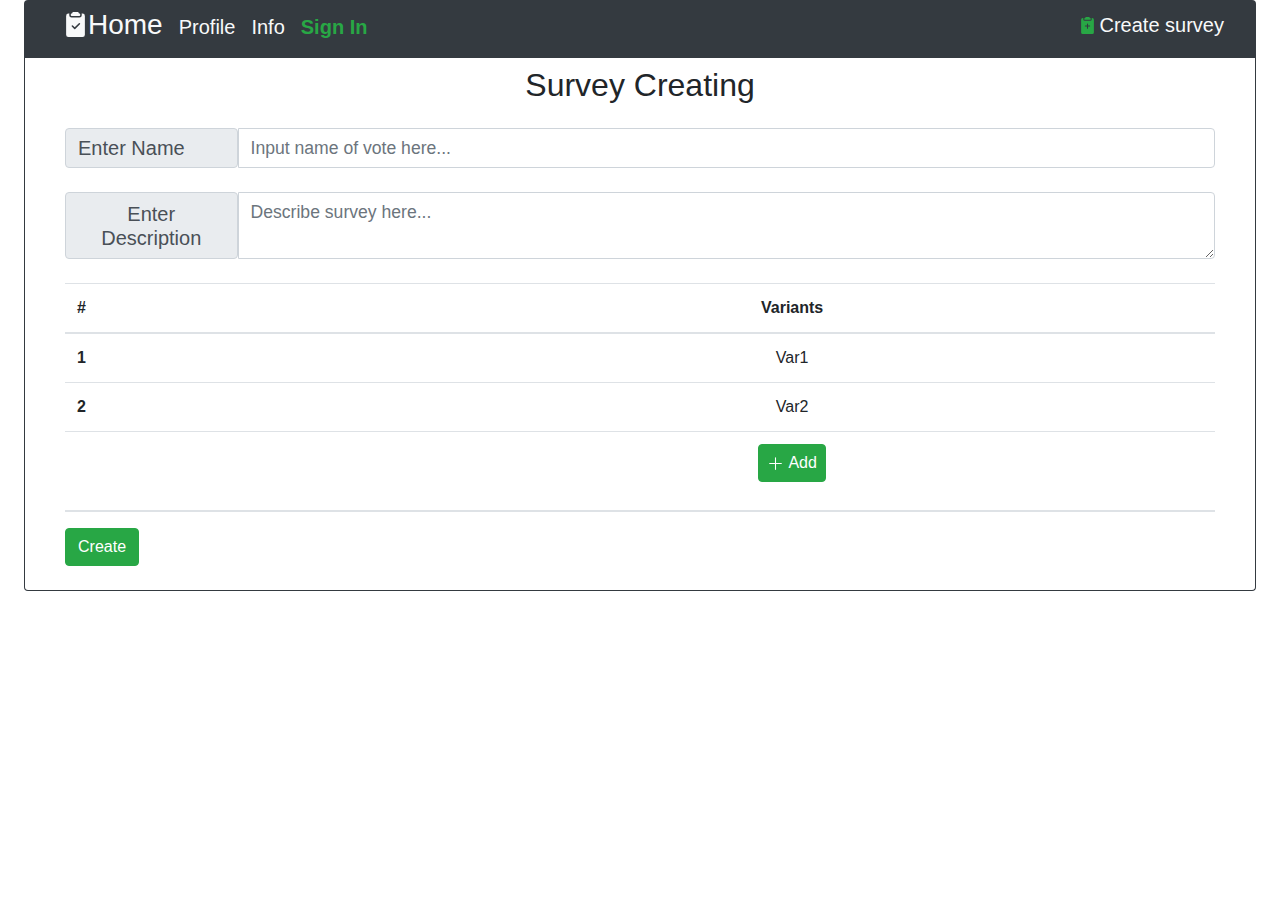
==== create.html @ 8d779210 "+ create page, info page, home page. Add Create Survey button in nav." ====
<!DOCTYPE html>
<html>
<head>
	<meta charset="utf-8">
	<meta name="viewport" content="width=device-width, initial-scale=1.0, shrink-to-fit=no">
	<link rel="stylesheet" href="https://cdn.jsdelivr.net/npm/bootstrap@4.0.0/dist/css/bootstrap.min.css" integrity="sha384-Gn5384xqQ1aoWXA+058RXPxPg6fy4IWvTNh0E263XmFcJlSAwiGgFAW/dAiS6JXm" crossorigin="anonymous">
	<link rel="stylesheet" type="text/css" href="css/style.css">
	<title>Create Vote</title>
	<script src="https://cdn.jsdelivr.net/npm/bootstrap@5.2.2/dist/js/bootstrap.bundle.min.js"></script>
</head>
<body>

	<nav class="navbar navbar-expand-lg sticky-top bg-dark mx-4 rounded-top py-0">
  		<div class="container-fluid">
    		<a class="navbar-brand d-flex mx-2 py-2" href="home.html">
    			<svg xmlns="http://www.w3.org/2000/svg" width="25" height="25" fill="currentColor" class="bi bi-clipboard2-check-fill text-light mt-1" viewBox="0 0 16 16">
  				<path d="M10 .5a.5.5 0 0 0-.5-.5h-3a.5.5 0 0 0-.5.5.5.5 0 0 1-.5.5.5.5 0 0 0-.5.5V2a.5.5 0 0 0 .5.5h5A.5.5 0 0 0 11 2v-.5a.5.5 0 0 0-.5-.5.5.5 0 0 1-.5-.5Z"/>
  				<path d="M4.085 1H3.5A1.5 1.5 0 0 0 2 2.5v12A1.5 1.5 0 0 0 3.5 16h9a1.5 1.5 0 0 0 1.5-1.5v-12A1.5 1.5 0 0 0 12.5 1h-.585c.055.156.085.325.085.5V2a1.5 1.5 0 0 1-1.5 1.5h-5A1.5 1.5 0 0 1 4 2v-.5c0-.175.03-.344.085-.5Zm6.769 6.854-3 3a.5.5 0 0 1-.708 0l-1.5-1.5a.5.5 0 1 1 .708-.708L7.5 9.793l2.646-2.647a.5.5 0 0 1 .708.708Z"/>
				</svg>
    			<div class="text-light h3">Home</div>
    		</a>
    		<button class="navbar-toggler" type="button" data-bs-toggle="collapse" data-bs-target="#navbarSupportedContent" aria-controls="navbarSupportedContent" aria-expanded="false" aria-label="Toggle navigation">
      			<svg xmlns="http://www.w3.org/2000/svg" width="25" height="25" fill="currentColor" class="bi bi-filter-right text-light" viewBox="0 0 16 16">
  				<path d="M14 10.5a.5.5 0 0 0-.5-.5h-3a.5.5 0 0 0 0 1h3a.5.5 0 0 0 .5-.5zm0-3a.5.5 0 0 0-.5-.5h-7a.5.5 0 0 0 0 1h7a.5.5 0 0 0 .5-.5zm0-3a.5.5 0 0 0-.5-.5h-11a.5.5 0 0 0 0 1h11a.5.5 0 0 0 .5-.5z"/>
				</svg>
    		</button>
    		<div class="collapse navbar-collapse" id="navbarSupportedContent">
      			<ul class="navbar-nav me-auto mb-2 mb-lg-0">
        			<li class="nav-item">
          				<a class="nav-link text-light h5 mt-1" aria-current="page" href="profile.html">Profile</a>
       				</li>
        			<li class="nav-item">
          				<a class="nav-link text-light h5 mt-1" href="info.html">Info</a>
       				</li>
        			<li class="nav-item">
          				<a class="sign-in-btn nav-link text-success h5 mt-1" href="SignIn.html">Sign In</a>
       				</li>
      			</ul>
    		</div>
  		</div>
  		<div>
  			<a class="navbar-brand d-flex" href="create.html">
    			<svg xmlns="http://www.w3.org/2000/svg" width="17" height="17" fill="currentColor" class="bi bi-clipboard2-plus-fill text-success mt-1 mx-1" viewBox="0 0 16 16">
  				<path d="M10 .5a.5.5 0 0 0-.5-.5h-3a.5.5 0 0 0-.5.5.5.5 0 0 1-.5.5.5.5 0 0 0-.5.5V2a.5.5 0 0 0 .5.5h5A.5.5 0 0 0 11 2v-.5a.5.5 0 0 0-.5-.5.5.5 0 0 1-.5-.5Z"/>
  				<path d="M4.085 1H3.5A1.5 1.5 0 0 0 2 2.5v12A1.5 1.5 0 0 0 3.5 16h9a1.5 1.5 0 0 0 1.5-1.5v-12A1.5 1.5 0 0 0 12.5 1h-.585c.055.156.085.325.085.5V2a1.5 1.5 0 0 1-1.5 1.5h-5A1.5 1.5 0 0 1 4 2v-.5c0-.175.03-.344.085-.5ZM8.5 6.5V8H10a.5.5 0 0 1 0 1H8.5v1.5a.5.5 0 0 1-1 0V9H6a.5.5 0 0 1 0-1h1.5V6.5a.5.5 0 0 1 1 0Z"/>
				</svg>
    			<div class="text-light h5">Create survey</div>
    		</a>
  		</div>
	</nav>

	<div class="main-content mx-4 border border-top-0 border-dark rounded-bottom py-2 px-3">
		<div class="mx-4">
			<div class="d-flex justify-content-center mb-3">
				<h2>
					Survey Creating
				</h2>
			</div>
			<div class="input-group">
				<div class="input-group mb-4">
  					<span class="input-group-text w-15"><h5 class="mb-0">Enter Name</h5></span>
  					<input class="form-control" placeholder="Input name of vote here..."></input>
				</div>
				<div class="input-group mb-4">
  					<span class="input-group-text w-15"><h5 class="mb-0">Enter Description</h5></span>
  					<textarea class="form-control" aria-label="With textarea" placeholder="Describe survey here..."></textarea>
				</div>
			</div>
			<table class="table">
  				<thead>
    				<tr>
      					<th scope="col">#</th>
      					<th scope="col" class="text-center">Variants</th>
    				</tr>
  				</thead>
  				<tbody>
    				<tr>
      					<th scope="row">1</th>
      					<td class="text-center">Var1</td>
    				</tr>
    				<tr>
      					<th scope="row">2</th>
      					<td class="text-center">Var2</td>
    				</tr>
    				<tr>
    					<th scope="row"></th>
      					<td>
      						<button type="button" class="btn btn-success d-flex mx-auto px-2">
      							<svg xmlns="http://www.w3.org/2000/svg" width="17" height="17" fill="currentColor" class="bi bi-plus-lg mt-1 mr-1" viewBox="0 0 16 16">
  								<path fill-rule="evenodd" d="M8 2a.5.5 0 0 1 .5.5v5h5a.5.5 0 0 1 0 1h-5v5a.5.5 0 0 1-1 0v-5h-5a.5.5 0 0 1 0-1h5v-5A.5.5 0 0 1 8 2Z"/>
								</svg>
      							<div>Add</div>
      						</button>
      					</td>
    				</tr>
  				</tbody>
			</table>
			<hr class="border border-2">
			<button type="button" class="btn btn-success mb-3" onclick="location.href='home.html'">Create</button>
		</div>
	</div>

	<script src="https://code.jquery.com/jquery-3.2.1.slim.min.js" integrity="sha384-KJ3o2DKtIkvYIK3UENzmM7KCkRr/rE9/Qpg6aAZGJwFDMVNA/GpGFF93hXpG5KkN" crossorigin="anonymous"></script>
	<script src="https://cdn.jsdelivr.net/npm/popper.js@1.12.9/dist/umd/popper.min.js" integrity="sha384-ApNbgh9B+Y1QKtv3Rn7W3mgPxhU9K/ScQsAP7hUibX39j7fakFPskvXusvfa0b4Q" crossorigin="anonymous"></script>
	<script src="https://cdn.jsdelivr.net/npm/bootstrap@4.0.0/dist/js/bootstrap.min.js" integrity="sha384-JZR6Spejh4U02d8jOt6vLEHfe/JQGiRRSQQxSfFWpi1MquVdAyjUar5+76PVCmYl" crossorigin="anonymous"></script>
</body>
</html>
---- css/style.css ----
.sign-in-btn {
	font-weight: bold;
}

a.text-success:hover {
	color: limegreen!important;
}

.w-15 {
	width: 15%;
	min-width: 125px!important;
	max-width: 200px!important;
	white-space: initial;
}

.form-control {
	font-size: 1.1em;
}

@media (min-width: 992px) {
	.fixed-lg{
		width: 720px;
	}
}
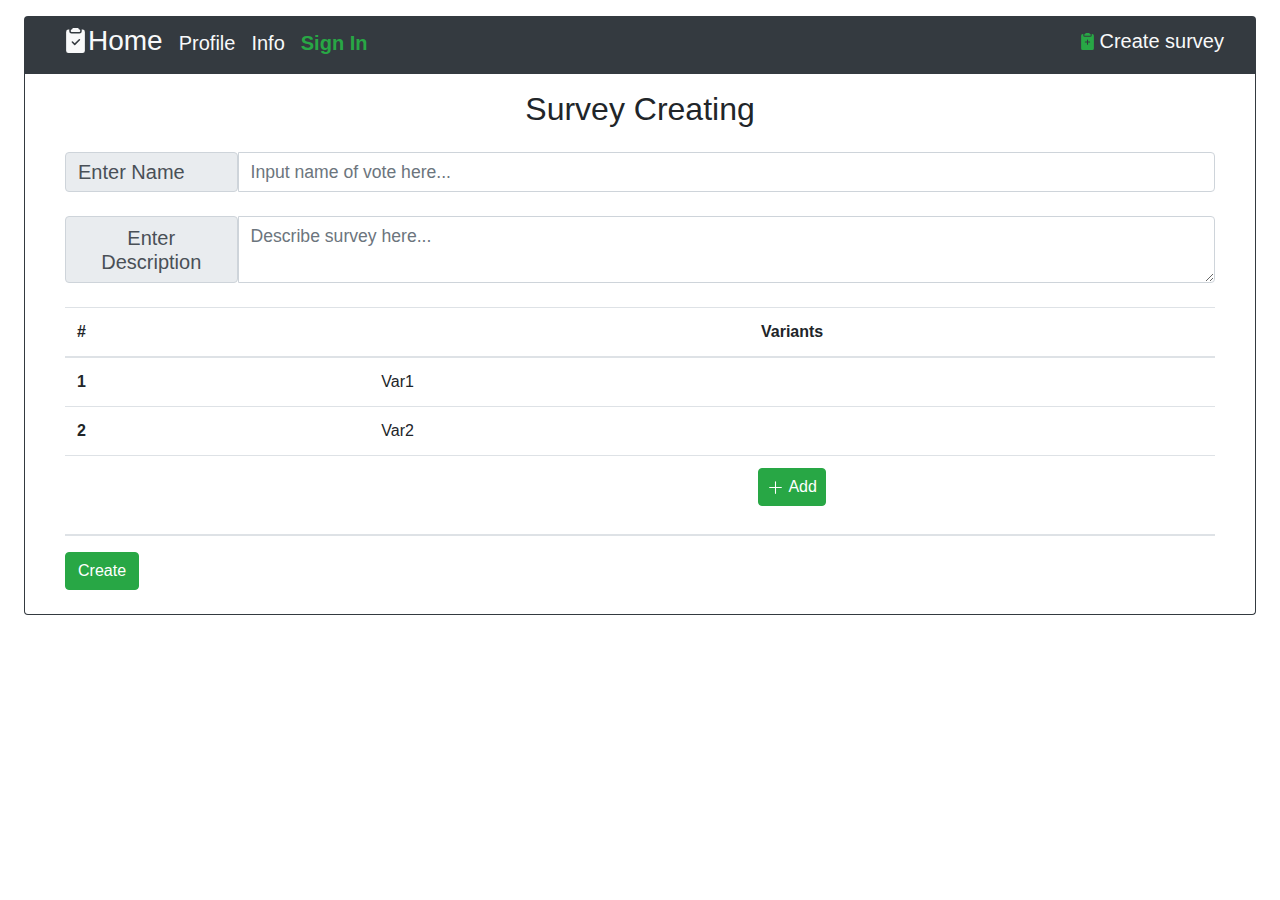
==== commit fcd5e233: "+ vote page. Change NavBar and Titles" ====
--- a/create.html
+++ b/create.html
@@ -10,7 +10,7 @@
 </head>
 <body>
 
-	<nav class="navbar navbar-expand-lg sticky-top bg-dark mx-4 rounded-top py-0">
+	<nav class="navbar navbar-expand-lg sticky-top bg-dark mx-4 rounded-top py-0 mt-3">
   		<div class="container-fluid">
     		<a class="navbar-brand d-flex mx-2 py-2" href="home.html">
     			<svg xmlns="http://www.w3.org/2000/svg" width="25" height="25" fill="currentColor" class="bi bi-clipboard2-check-fill text-light mt-1" viewBox="0 0 16 16">
@@ -51,7 +51,7 @@
 
 	<div class="main-content mx-4 border border-top-0 border-dark rounded-bottom py-2 px-3">
 		<div class="mx-4">
-			<div class="d-flex justify-content-center mb-3">
+			<div class="d-flex justify-content-center mb-3 mt-2">
 				<h2>
 					Survey Creating
 				</h2>
@@ -76,11 +76,11 @@
   				<tbody>
     				<tr>
       					<th scope="row">1</th>
-      					<td class="text-center">Var1</td>
+      					<td>Var1</td>
     				</tr>
     				<tr>
       					<th scope="row">2</th>
-      					<td class="text-center">Var2</td>
+      					<td>Var2</td>
     				</tr>
     				<tr>
     					<th scope="row"></th>
--- a/css/style.css
+++ b/css/style.css
@@ -17,6 +17,17 @@
 	font-size: 1.1em;
 }
 
+.description-vote {
+	font-size: 1.1em;
+}
+
+.rd-size {
+	height:25px; 
+	width:25px;
+	accent-color: green;
+	margin-top: 0!important;
+}
+
 @media (min-width: 992px) {
 	.fixed-lg{
 		width: 720px;
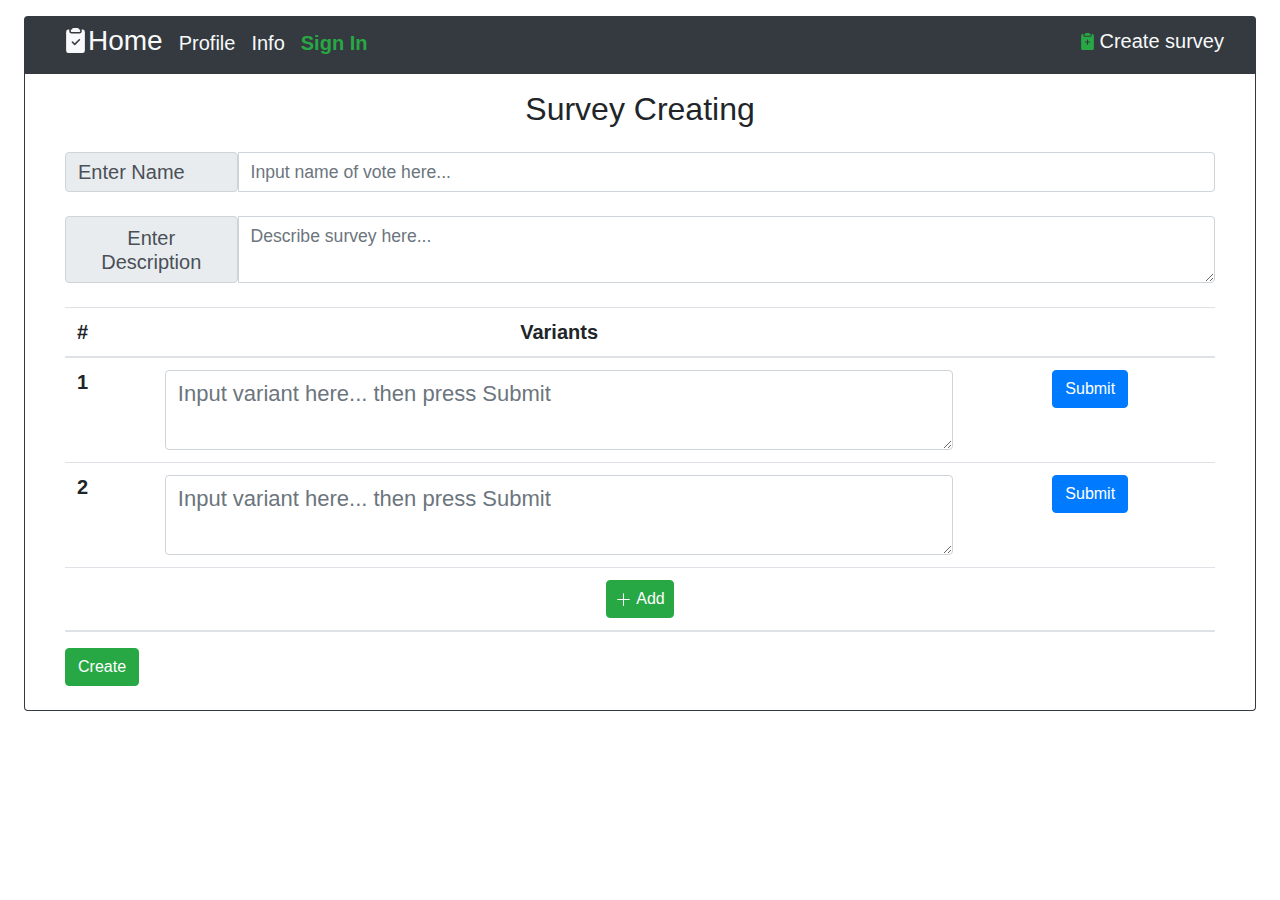
==== commit 287d5665: "Repair create page" ====
--- a/create.html
+++ b/create.html
@@ -66,25 +66,39 @@
   					<textarea class="form-control" aria-label="With textarea" placeholder="Describe survey here..."></textarea>
 				</div>
 			</div>
-			<table class="table">
-  				<thead>
-    				<tr>
+			<table class="table h5 mb-0">
+				<thead>
+					<tr>
       					<th scope="col">#</th>
       					<th scope="col" class="text-center">Variants</th>
+      					<th scope="col"></th>
     				</tr>
-  				</thead>
+				</thead>
   				<tbody>
     				<tr>
       					<th scope="row">1</th>
-      					<td>Var1</td>
+      					<td class="text-center">
+      						<textarea class="form-control" aria-label="With textarea" placeholder="Input variant here... then press Submit"></textarea>
+      					</td>
+      					<td class="text-center">
+      						<button type="button" class="btn btn-primary">
+      							<div>Submit</div>
+      						</button>
+      					</td>
     				</tr>
     				<tr>
       					<th scope="row">2</th>
-      					<td>Var2</td>
+      					<td class="text-center">
+      						<textarea class="form-control" aria-label="With textarea" placeholder="Input variant here... then press Submit"></textarea>
+      					</td>
+      					<td class="text-center">
+      						<button type="button" class="btn btn-primary">
+      							<div>Submit</div>
+      						</button>
+      					</td>
     				</tr>
     				<tr>
-    					<th scope="row"></th>
-      					<td>
+      					<td colspan="3">
       						<button type="button" class="btn btn-success d-flex mx-auto px-2">
       							<svg xmlns="http://www.w3.org/2000/svg" width="17" height="17" fill="currentColor" class="bi bi-plus-lg mt-1 mr-1" viewBox="0 0 16 16">
   								<path fill-rule="evenodd" d="M8 2a.5.5 0 0 1 .5.5v5h5a.5.5 0 0 1 0 1h-5v5a.5.5 0 0 1-1 0v-5h-5a.5.5 0 0 1 0-1h5v-5A.5.5 0 0 1 8 2Z"/>
@@ -95,7 +109,7 @@
     				</tr>
   				</tbody>
 			</table>
-			<hr class="border border-2">
+			<hr class="border mt-0">
 			<button type="button" class="btn btn-success mb-3" onclick="location.href='home.html'">Create</button>
 		</div>
 	</div>
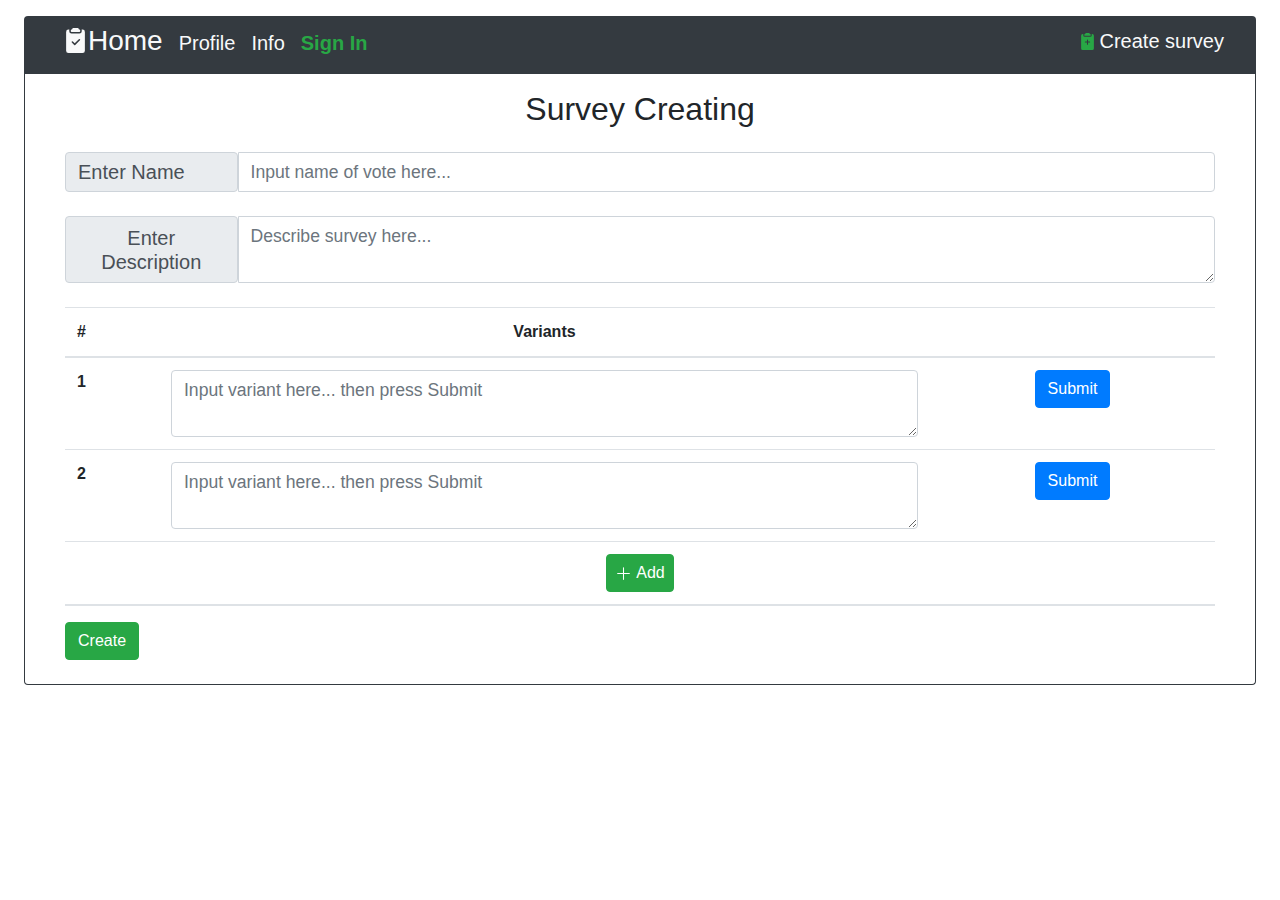
==== commit d4c6f01b: "Change NavBar on small screen." ====
--- a/create.html
+++ b/create.html
@@ -10,15 +10,23 @@
 </head>
 <body>
 
-	<nav class="navbar navbar-expand-lg sticky-top bg-dark mx-4 rounded-top py-0 mt-3">
+	<nav class="navbar navbar-expand-lg sticky-top bg-dark mx-4 rounded-top py-0 mt-3 sm-top">
   		<div class="container-fluid">
     		<a class="navbar-brand d-flex mx-2 py-2" href="home.html">
-    			<svg xmlns="http://www.w3.org/2000/svg" width="25" height="25" fill="currentColor" class="bi bi-clipboard2-check-fill text-light mt-1" viewBox="0 0 16 16">
+    			<svg xmlns="http://www.w3.org/2000/svg" width="25" height="25" fill="currentColor" class="bi bi-clipboard2-check-fill text-light mt-1 d-none d-lg-block" viewBox="0 0 16 16">
   				<path d="M10 .5a.5.5 0 0 0-.5-.5h-3a.5.5 0 0 0-.5.5.5.5 0 0 1-.5.5.5.5 0 0 0-.5.5V2a.5.5 0 0 0 .5.5h5A.5.5 0 0 0 11 2v-.5a.5.5 0 0 0-.5-.5.5.5 0 0 1-.5-.5Z"/>
   				<path d="M4.085 1H3.5A1.5 1.5 0 0 0 2 2.5v12A1.5 1.5 0 0 0 3.5 16h9a1.5 1.5 0 0 0 1.5-1.5v-12A1.5 1.5 0 0 0 12.5 1h-.585c.055.156.085.325.085.5V2a1.5 1.5 0 0 1-1.5 1.5h-5A1.5 1.5 0 0 1 4 2v-.5c0-.175.03-.344.085-.5Zm6.769 6.854-3 3a.5.5 0 0 1-.708 0l-1.5-1.5a.5.5 0 1 1 .708-.708L7.5 9.793l2.646-2.647a.5.5 0 0 1 .708.708Z"/>
 				</svg>
-    			<div class="text-light h3">Home</div>
+    			<div class="text-light h3 fs-lg">Home</div>
     		</a>
+    		<div class="d-lg-none">
+  			<a class="navbar-brand d-flex" href="create.html">
+    			<svg xmlns="http://www.w3.org/2000/svg" width="25" height="25" fill="currentColor" class="bi bi-clipboard2-plus-fill text-success mx-1 fs-lg" viewBox="0 0 16 16">
+  				<path d="M10 .5a.5.5 0 0 0-.5-.5h-3a.5.5 0 0 0-.5.5.5.5 0 0 1-.5.5.5.5 0 0 0-.5.5V2a.5.5 0 0 0 .5.5h5A.5.5 0 0 0 11 2v-.5a.5.5 0 0 0-.5-.5.5.5 0 0 1-.5-.5Z"/>
+  				<path d="M4.085 1H3.5A1.5 1.5 0 0 0 2 2.5v12A1.5 1.5 0 0 0 3.5 16h9a1.5 1.5 0 0 0 1.5-1.5v-12A1.5 1.5 0 0 0 12.5 1h-.585c.055.156.085.325.085.5V2a1.5 1.5 0 0 1-1.5 1.5h-5A1.5 1.5 0 0 1 4 2v-.5c0-.175.03-.344.085-.5ZM8.5 6.5V8H10a.5.5 0 0 1 0 1H8.5v1.5a.5.5 0 0 1-1 0V9H6a.5.5 0 0 1 0-1h1.5V6.5a.5.5 0 0 1 1 0Z"/>
+				</svg>
+    		</a>
+  			</div>
     		<button class="navbar-toggler" type="button" data-bs-toggle="collapse" data-bs-target="#navbarSupportedContent" aria-controls="navbarSupportedContent" aria-expanded="false" aria-label="Toggle navigation">
       			<svg xmlns="http://www.w3.org/2000/svg" width="25" height="25" fill="currentColor" class="bi bi-filter-right text-light" viewBox="0 0 16 16">
   				<path d="M14 10.5a.5.5 0 0 0-.5-.5h-3a.5.5 0 0 0 0 1h3a.5.5 0 0 0 .5-.5zm0-3a.5.5 0 0 0-.5-.5h-7a.5.5 0 0 0 0 1h7a.5.5 0 0 0 .5-.5zm0-3a.5.5 0 0 0-.5-.5h-11a.5.5 0 0 0 0 1h11a.5.5 0 0 0 .5-.5z"/>
@@ -32,13 +40,13 @@
         			<li class="nav-item">
           				<a class="nav-link text-light h5 mt-1" href="info.html">Info</a>
        				</li>
-        			<li class="nav-item">
+        			<li class="nav-item text-succ">
           				<a class="sign-in-btn nav-link text-success h5 mt-1" href="SignIn.html">Sign In</a>
        				</li>
       			</ul>
     		</div>
   		</div>
-  		<div>
+  		<div class="d-none d-lg-block">
   			<a class="navbar-brand d-flex" href="create.html">
     			<svg xmlns="http://www.w3.org/2000/svg" width="17" height="17" fill="currentColor" class="bi bi-clipboard2-plus-fill text-success mt-1 mx-1" viewBox="0 0 16 16">
   				<path d="M10 .5a.5.5 0 0 0-.5-.5h-3a.5.5 0 0 0-.5.5.5.5 0 0 1-.5.5.5.5 0 0 0-.5.5V2a.5.5 0 0 0 .5.5h5A.5.5 0 0 0 11 2v-.5a.5.5 0 0 0-.5-.5.5.5 0 0 1-.5-.5Z"/>
@@ -46,7 +54,7 @@
 				</svg>
     			<div class="text-light h5">Create survey</div>
     		</a>
-  		</div>
+  			</div>
 	</nav>
 
 	<div class="main-content mx-4 border border-top-0 border-dark rounded-bottom py-2 px-3">
@@ -56,17 +64,17 @@
 					Survey Creating
 				</h2>
 			</div>
-			<div class="input-group">
-				<div class="input-group mb-4">
-  					<span class="input-group-text w-15"><h5 class="mb-0">Enter Name</h5></span>
+			<div>
+				<div class="input-group mb-4 fs-xs">
+  					<span class="input-group-text w-15"><h5 class="mb-0 fs-md">Enter Name</h5></span>
   					<input class="form-control" placeholder="Input name of vote here..."></input>
 				</div>
-				<div class="input-group mb-4">
-  					<span class="input-group-text w-15"><h5 class="mb-0">Enter Description</h5></span>
+				<div class="input-group mb-4 fs-xs">
+  					<span class="input-group-text w-15"><h5 class="mb-0 fs-md">Enter Description</h5></span>
   					<textarea class="form-control" aria-label="With textarea" placeholder="Describe survey here..."></textarea>
 				</div>
 			</div>
-			<table class="table h5 mb-0">
+			<table class="table fs-sm mb-0">
 				<thead>
 					<tr>
       					<th scope="col">#</th>
@@ -78,7 +86,7 @@
     				<tr>
       					<th scope="row">1</th>
       					<td class="text-center">
-      						<textarea class="form-control" aria-label="With textarea" placeholder="Input variant here... then press Submit"></textarea>
+      						<textarea class="form-control fs-sm" aria-label="With textarea" placeholder="Input variant here... then press Submit"></textarea>
       					</td>
       					<td class="text-center">
       						<button type="button" class="btn btn-primary">
@@ -89,7 +97,7 @@
     				<tr>
       					<th scope="row">2</th>
       					<td class="text-center">
-      						<textarea class="form-control" aria-label="With textarea" placeholder="Input variant here... then press Submit"></textarea>
+      						<textarea class="form-control fs-sm" aria-label="With textarea" placeholder="Input variant here... then press Submit"></textarea>
       					</td>
       					<td class="text-center">
       						<button type="button" class="btn btn-primary">
--- a/css/style.css
+++ b/css/style.css
@@ -21,15 +21,66 @@
 	font-size: 1.1em;
 }
 
-.rd-size {
-	height:25px; 
-	width:25px;
-	accent-color: green;
-	margin-top: 0!important;
-}
-
 @media (min-width: 992px) {
 	.fixed-lg{
 		width: 720px;
 	}
+}
+
+@media (min-width: 575.99px) { 
+	.rd-size {
+		height:25px; 
+		width:25px;
+		accent-color: green;
+		margin-top: 0!important;
+	}
+}
+
+@media (max-width: 575.98px) { 
+	.rd-size {
+		height:20px; 
+		width:20px;
+		accent-color: green;
+		margin-top: 5px;
+	}
+
+	.fs-s-lg {
+		font-size: 4vh;
+		margin-bottom: 0;
+		font-weight: 0;
+	}
+
+	.fs-lg {
+		font-size: 3.2vh;
+		margin-bottom: 0;
+		font-weight: 0;
+	}
+
+	.fs-md {
+		font-size: 2.5vh;
+		margin-bottom: 0;
+		font-weight: 0;
+	}
+
+	.fs-sm {
+		font-size: 2vh;
+		margin-bottom: 0;
+		font-weight: 0;
+	}
+
+	.fs-xs {
+		font-size: 1.5vh;
+		margin-bottom: 0;
+		font-weight: 0;
+	}
+
+	.mx-4 {
+		margin-left: 0!important;
+		margin-right: 0!important;
+	}
+
+	.sm-top {
+		margin-top: 0!important;
+	}
+
 }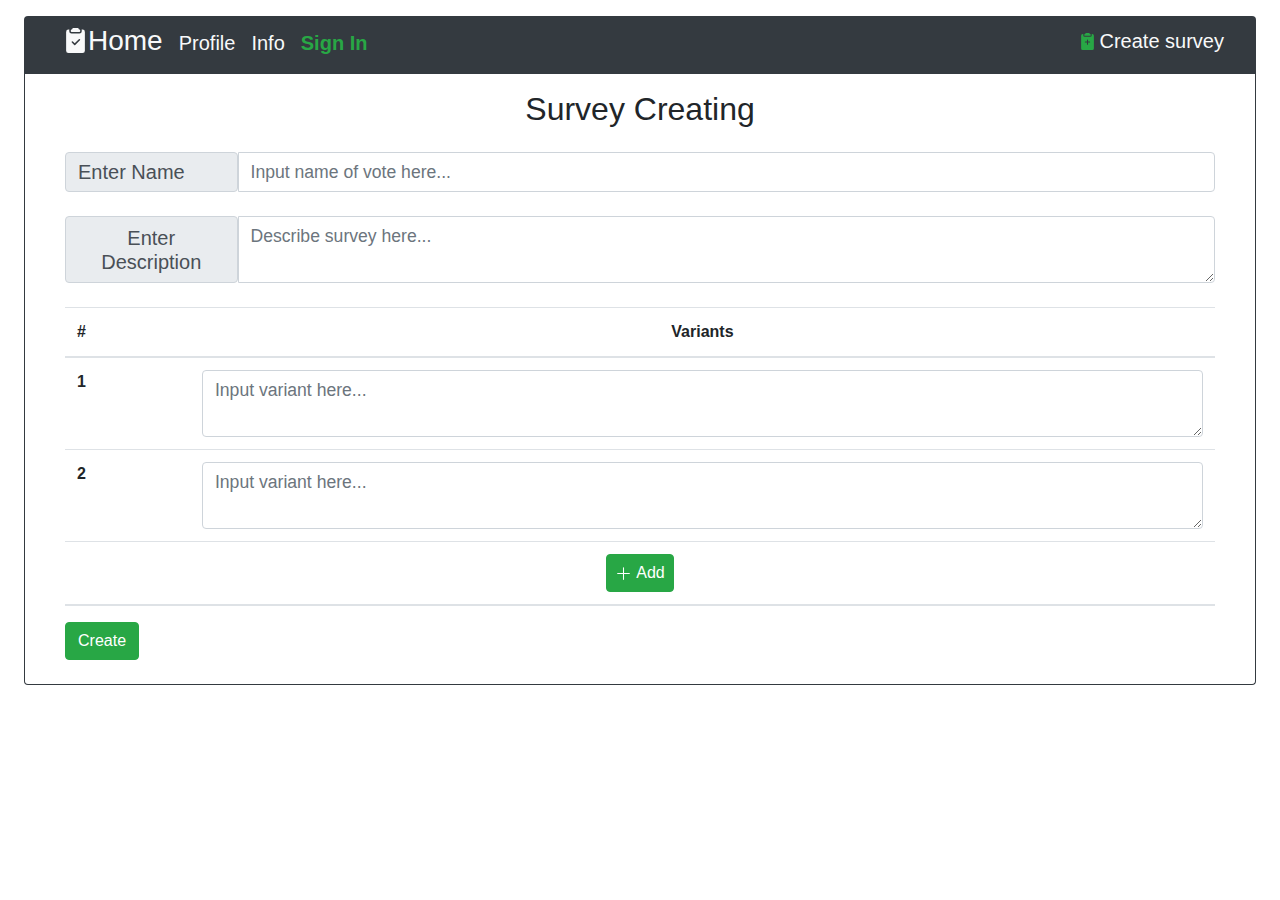
==== commit 119a9c50: "add js backend" ====
--- a/create.html
+++ b/create.html
@@ -67,11 +67,11 @@
 			<div>
 				<div class="input-group mb-4 fs-xs">
   					<span class="input-group-text w-15"><h5 class="mb-0 fs-md">Enter Name</h5></span>
-  					<input class="form-control" placeholder="Input name of vote here..."></input>
+  					<input id="name" class="form-control" placeholder="Input name of vote here..."></input>
 				</div>
 				<div class="input-group mb-4 fs-xs">
   					<span class="input-group-text w-15"><h5 class="mb-0 fs-md">Enter Description</h5></span>
-  					<textarea class="form-control" aria-label="With textarea" placeholder="Describe survey here..."></textarea>
+  					<textarea id="description" class="form-control" aria-label="With textarea" placeholder="Describe survey here..."></textarea>
 				</div>
 			</div>
 			<table class="table fs-sm mb-0">
@@ -79,35 +79,24 @@
 					<tr>
       					<th scope="col">#</th>
       					<th scope="col" class="text-center">Variants</th>
-      					<th scope="col"></th>
     				</tr>
 				</thead>
-  				<tbody>
-    				<tr>
+  				<tbody id="mainbody">
+    				<tr id="1">
       					<th scope="row">1</th>
       					<td class="text-center">
-      						<textarea class="form-control fs-sm" aria-label="With textarea" placeholder="Input variant here... then press Submit"></textarea>
-      					</td>
-      					<td class="text-center">
-      						<button type="button" class="btn btn-primary">
-      							<div>Submit</div>
-      						</button>
+      						<textarea id="var1" class="form-control fs-sm" aria-label="With textarea" placeholder="Input variant here..."></textarea>
       					</td>
     				</tr>
-    				<tr>
+    				<tr id="2">
       					<th scope="row">2</th>
       					<td class="text-center">
-      						<textarea class="form-control fs-sm" aria-label="With textarea" placeholder="Input variant here... then press Submit"></textarea>
-      					</td>
-      					<td class="text-center">
-      						<button type="button" class="btn btn-primary">
-      							<div>Submit</div>
-      						</button>
+      						<textarea id="var2" class="form-control fs-sm" aria-label="With textarea" placeholder="Input variant here..."></textarea>
       					</td>
     				</tr>
-    				<tr>
+    				<tr class="to-do">
       					<td colspan="3">
-      						<button type="button" class="btn btn-success d-flex mx-auto px-2">
+      						<button id="add" type="button" class="btn btn-success d-flex mx-auto px-2">
       							<svg xmlns="http://www.w3.org/2000/svg" width="17" height="17" fill="currentColor" class="bi bi-plus-lg mt-1 mr-1" viewBox="0 0 16 16">
   								<path fill-rule="evenodd" d="M8 2a.5.5 0 0 1 .5.5v5h5a.5.5 0 0 1 0 1h-5v5a.5.5 0 0 1-1 0v-5h-5a.5.5 0 0 1 0-1h5v-5A.5.5 0 0 1 8 2Z"/>
 								</svg>
@@ -118,10 +107,11 @@
   				</tbody>
 			</table>
 			<hr class="border mt-0">
-			<button type="button" class="btn btn-success mb-3" onclick="location.href='home.html'">Create</button>
+			<button id="create" type="button" class="btn btn-success mb-3">Create</button>
 		</div>
 	</div>
 
+	<script type="module" src="js/main.js"></script>
 	<script src="https://code.jquery.com/jquery-3.2.1.slim.min.js" integrity="sha384-KJ3o2DKtIkvYIK3UENzmM7KCkRr/rE9/Qpg6aAZGJwFDMVNA/GpGFF93hXpG5KkN" crossorigin="anonymous"></script>
 	<script src="https://cdn.jsdelivr.net/npm/popper.js@1.12.9/dist/umd/popper.min.js" integrity="sha384-ApNbgh9B+Y1QKtv3Rn7W3mgPxhU9K/ScQsAP7hUibX39j7fakFPskvXusvfa0b4Q" crossorigin="anonymous"></script>
 	<script src="https://cdn.jsdelivr.net/npm/bootstrap@4.0.0/dist/js/bootstrap.min.js" integrity="sha384-JZR6Spejh4U02d8jOt6vLEHfe/JQGiRRSQQxSfFWpi1MquVdAyjUar5+76PVCmYl" crossorigin="anonymous"></script>
